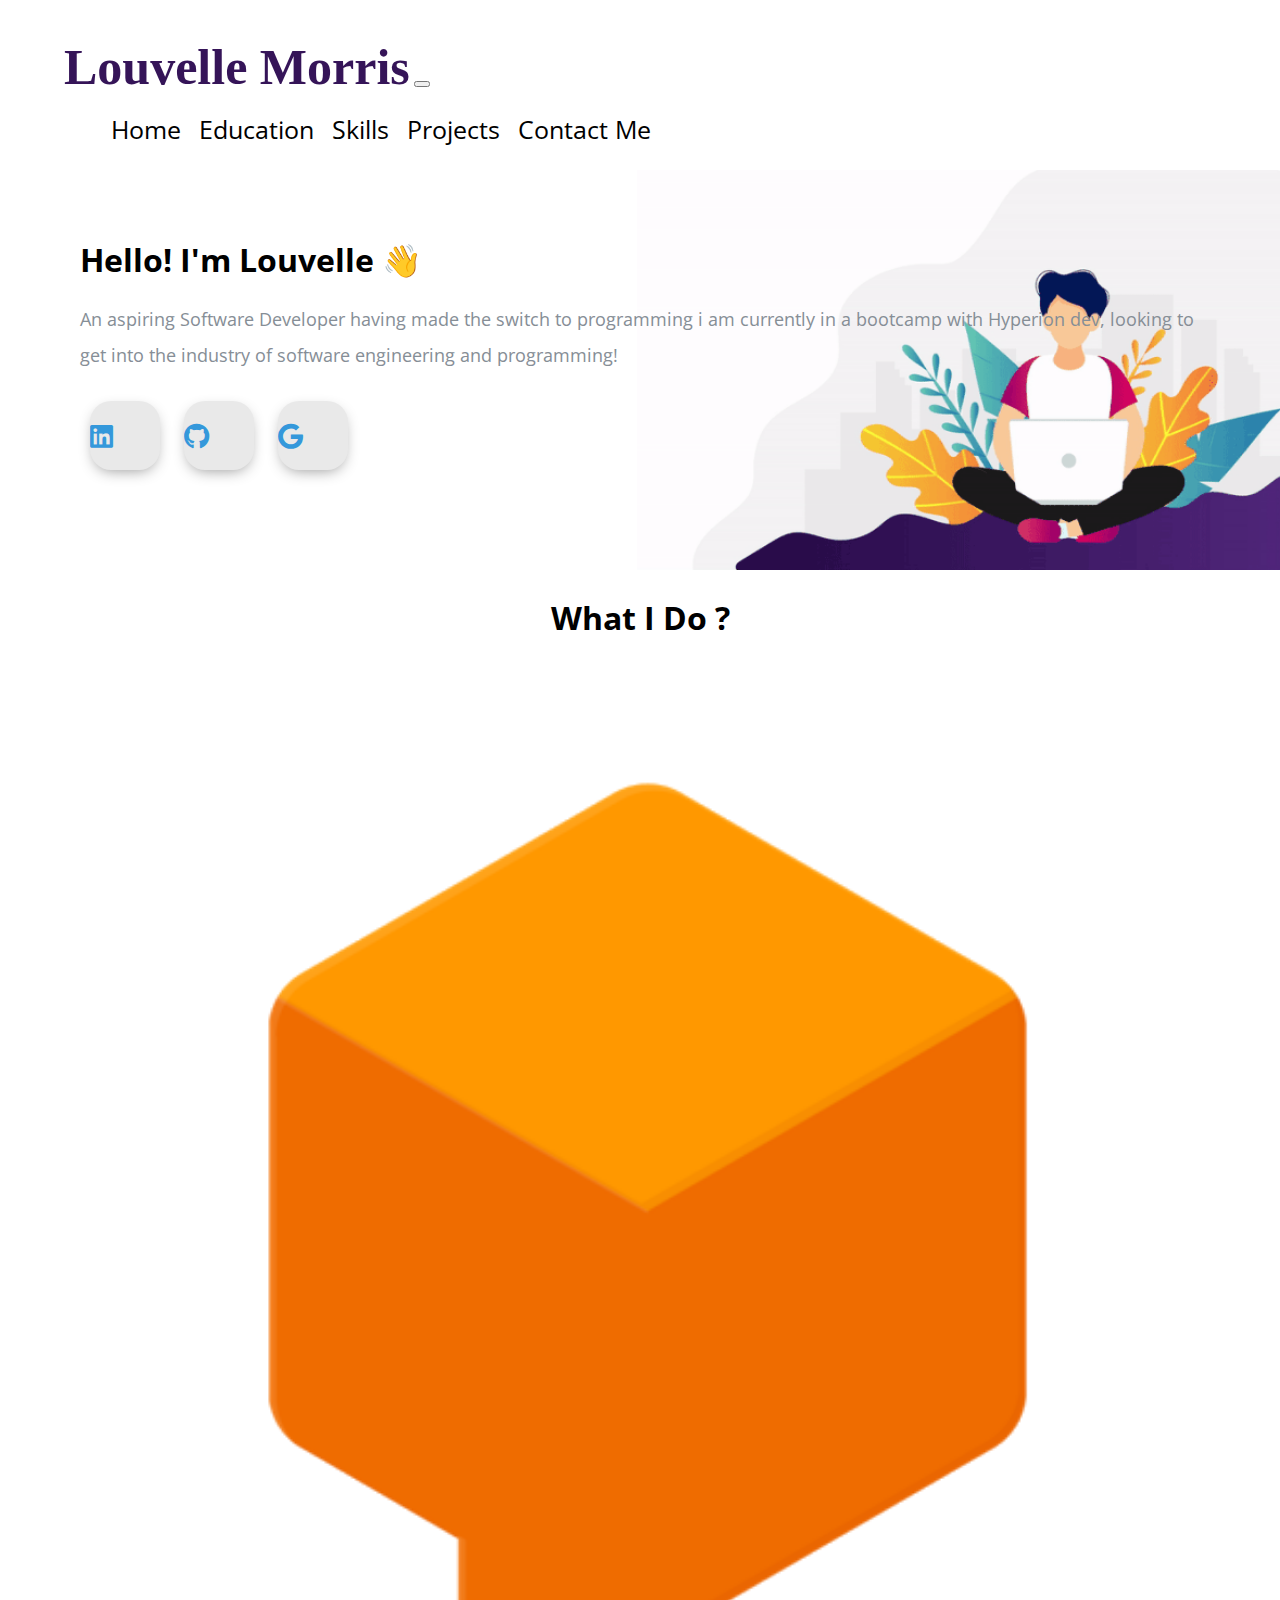
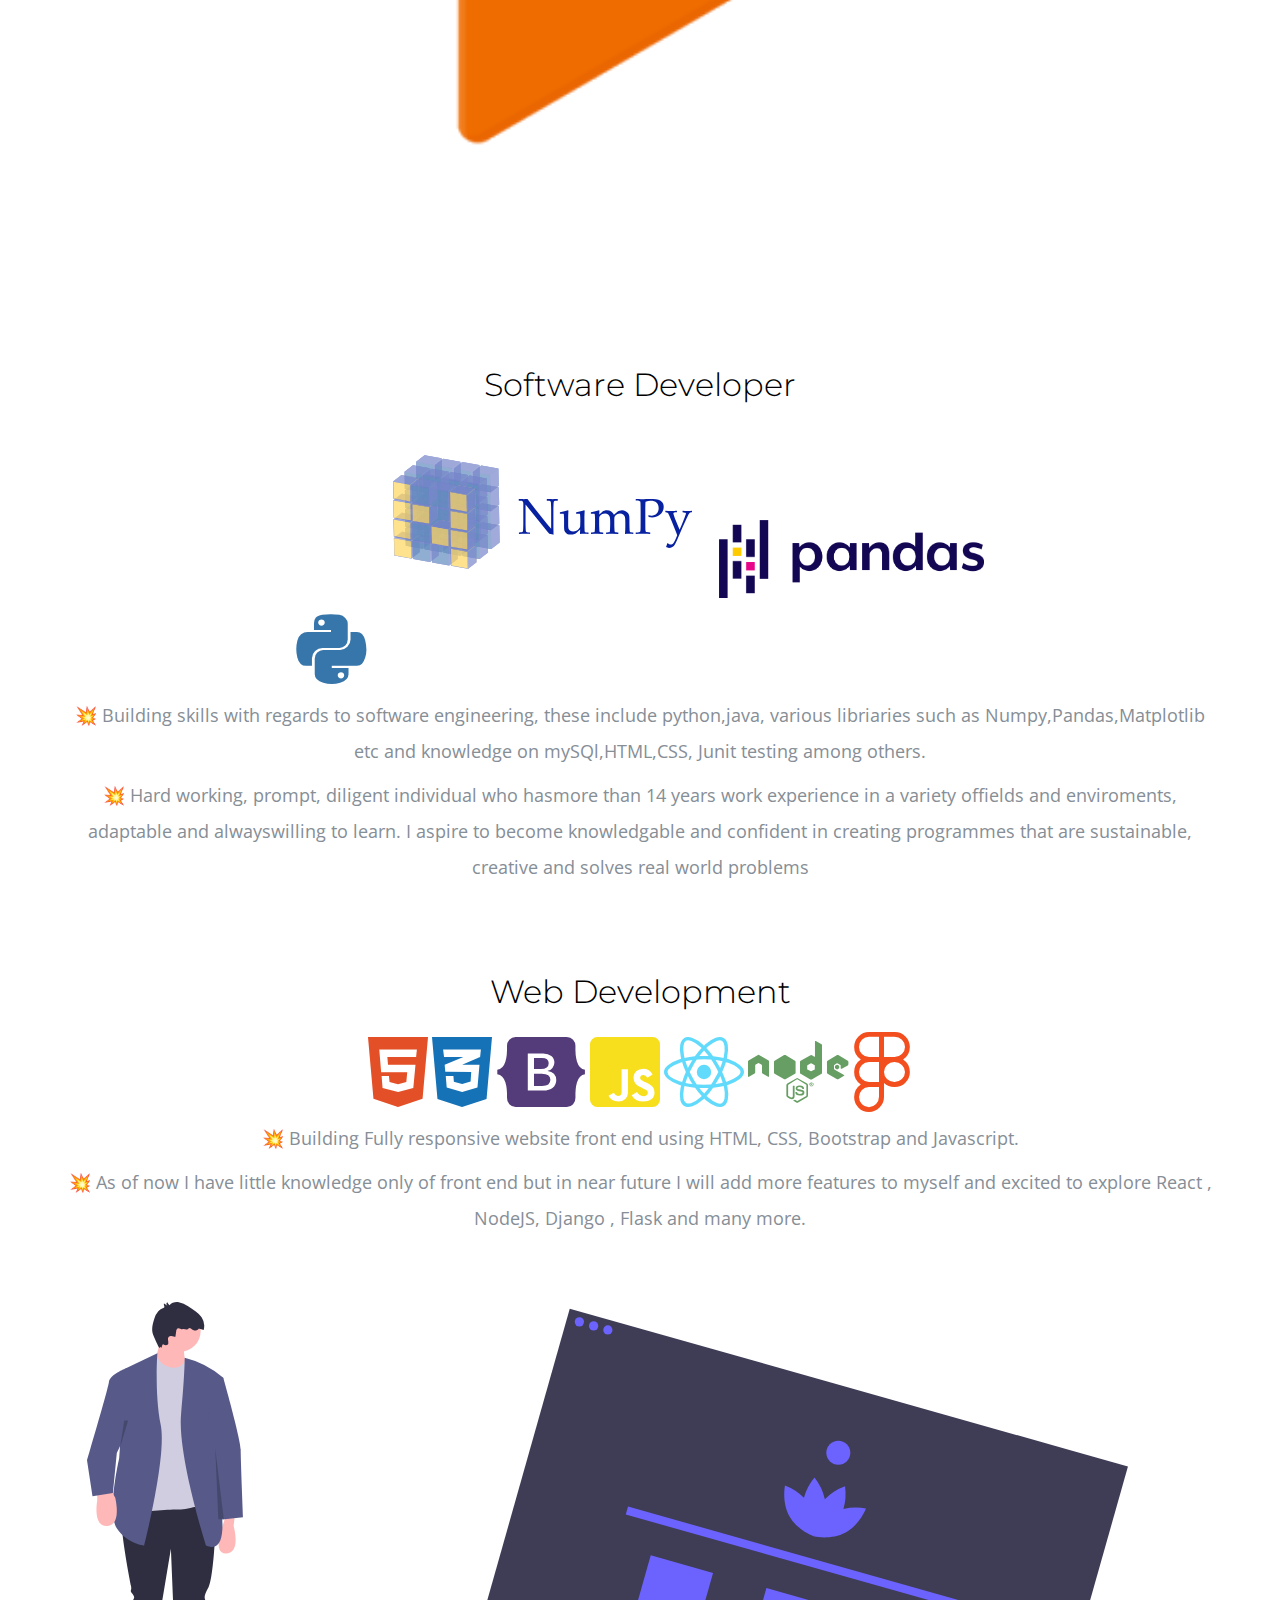
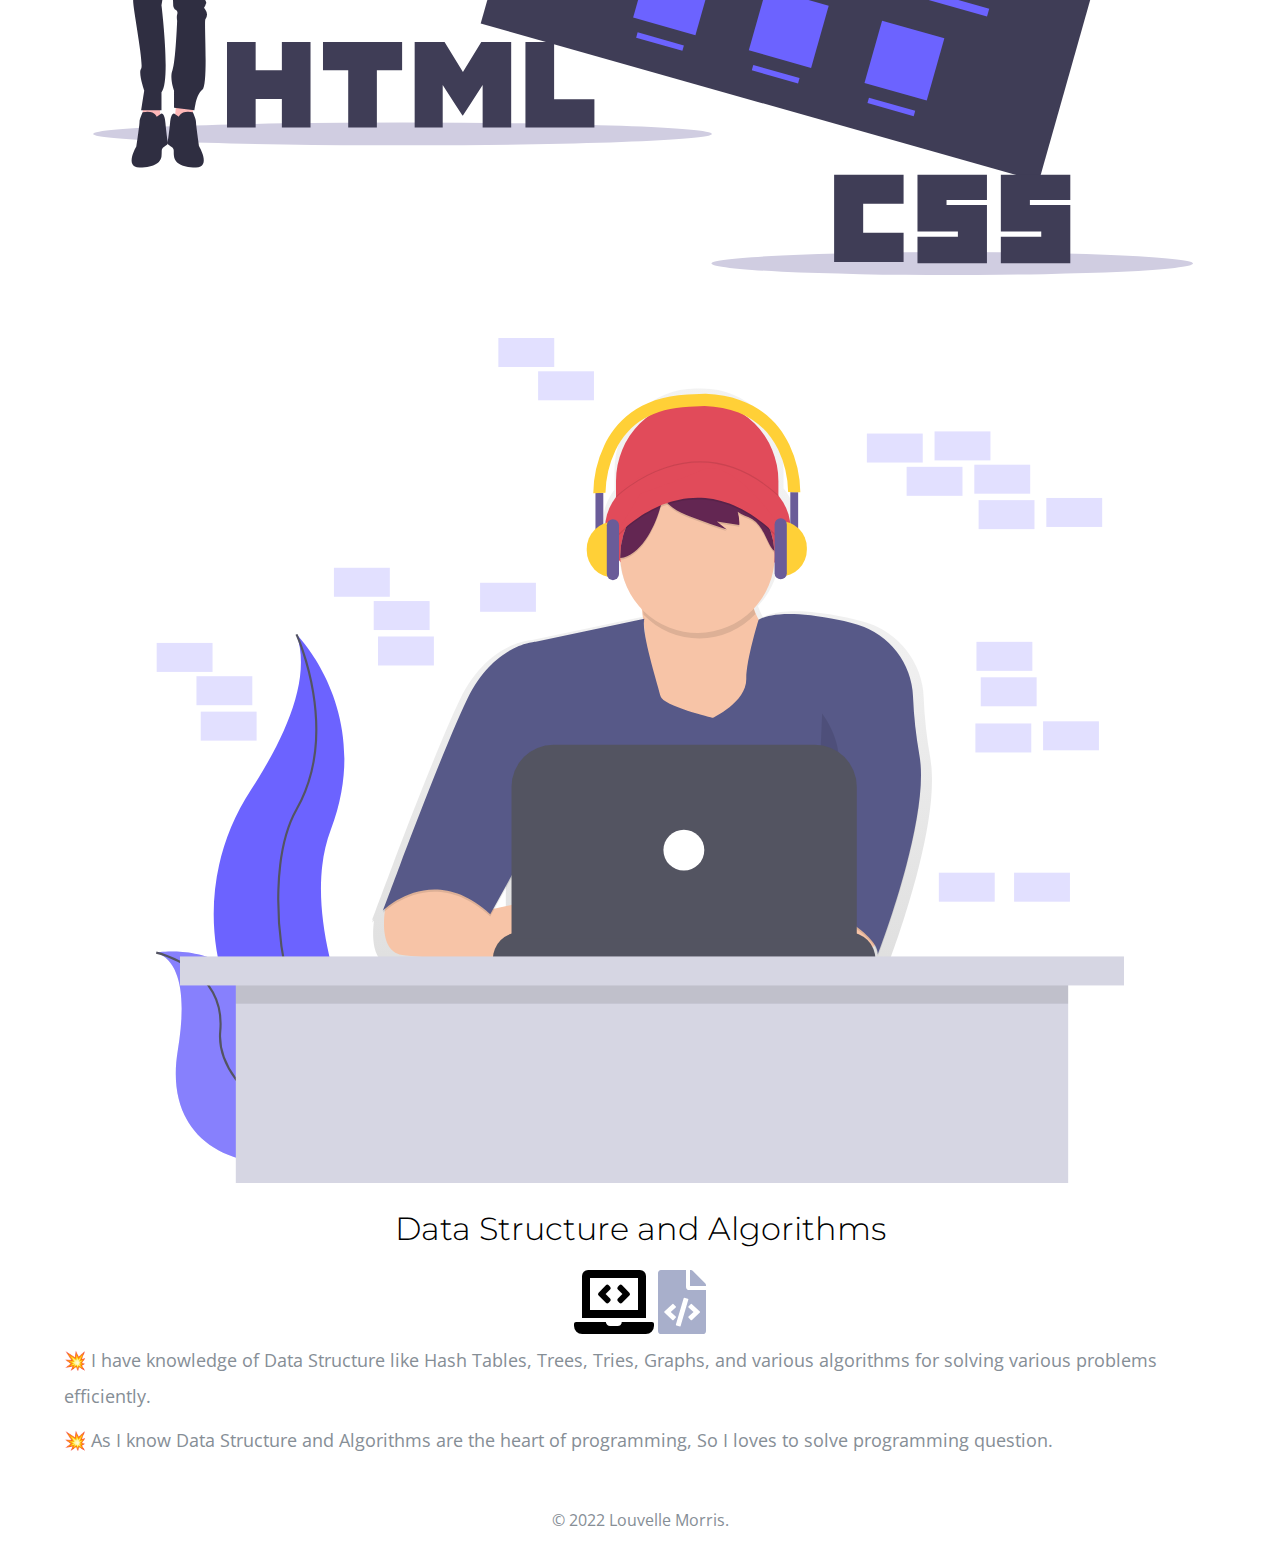
==== index.html @ 8cc0abf2 "Add files via upload" ====
<!DOCTYPE html>
<html lang="en" dir="ltr">

<head>
  <meta charset="utf-8">
  <meta name="viewport" content="width=device-width,initial-scale=1">
  <title>Louvelle's Portfolio</title>
  <link rel="icon" href="Image/engineer.ico">
  <link rel="stylesheet" href="https://stackpath.bootstrapcdn.com/bootstrap/4.5.0/css/bootstrap.min.css" integrity="sha384-9aIt2nRpC12Uk9gS9baDl411NQApFmC26EwAOH8WgZl5MYYxFfc+NcPb1dKGj7Sk" crossorigin="anonymous">
  <link rel="stylesheet" href="style.css">
  
  <link href="https://fonts.googleapis.com/css2?family=Arizonia&family=Montserrat:wght@400;800&display=swap" rel="stylesheet">
  <link href="https://fonts.googleapis.com/css2?family=Open+Sans:wght@700&display=swap" rel="stylesheet">
  <link rel="stylesheet" href="https://use.fontawesome.com/releases/v5.4.1/css/all.css" />
  <link rel="stylesheet" href="https://cdnjs.cloudflare.com/ajax/libs/font-awesome/5.13.1/css/all.min.css">
  <script src="https://code.jquery.com/jquery-3.5.1.slim.min.js" integrity="sha384-DfXdz2htPH0lsSSs5nCTpuj/zy4C+OGpamoFVy38MVBnE+IbbVYUew+OrCXaRkfj" crossorigin="anonymous"></script>
  <script src="https://cdn.jsdelivr.net/npm/popper.js@1.16.0/dist/umd/popper.min.js" integrity="sha384-Q6E9RHvbIyZFJoft+2mJbHaEWldlvI9IOYy5n3zV9zzTtmI3UksdQRVvoxMfooAo" crossorigin="anonymous"></script>
  <script src="https://stackpath.bootstrapcdn.com/bootstrap/4.5.0/js/bootstrap.min.js" integrity="sha384-OgVRvuATP1z7JjHLkuOU7Xw704+h835Lr+6QL9UvYjZE3Ipu6Tp75j7Bh/kR0JKI" crossorigin="anonymous"></script>
</head>
<body style="background-color: white;"
      class="container-fluid body_section">
        <header>
              <nav class="navbar navbar-expand-lg navbar-light ">
                <a class="navbar-brand brand-name" href="#">Louvelle Morris</a>
                <button class="navbar-toggler" type="button" data-toggle="collapse" data-target="#navbarSupportedContent" aria-controls="navbarSupportedContent" aria-expanded="false" aria-label="Toggle navigation">
                  <span class="navbar-toggler-icon"></span>
                </button>
        
                <div class="collapse navbar-collapse" id="navbarSupportedContent">
                  <ul class="navbar-nav ml-auto">
                    <li class="nav-item">
                      <a class="nav-link headerachor" href="index.html">Home</a>
                    </li>
                    <li class="nav-item">
                      <a class="nav-link headerachor" href="Education.html">Education</a>
                    </li>
                    <li class="nav-item">
                      <a class="nav-link headerachor" href="skill.html">Skills</a>
                    </li>
                    <li class="nav-item">
                      <a class="nav-link headerachor" href="Project.html">Projects</a>
                    </li>
                    <li class="nav-item">
                      <a class="nav-link headerachor" href="contact.html">Contact Me</a>
                    </li>
                  </ul>
              </nav>
          </header>

          <section id = "Home">
              <div class="row column1">
                <div class="col-lg-6 col-md-6 first-image">
                    <img class = "boyimage" src="images/20200630_162659.gif" alt="">
                </div>  
                  <div class="col-lg-6 section-1">
                      <h1 class = "Hello">Hello! I'm Louvelle <span class="wave">👋</span></h1>
                      <p>An aspiring Software Developer having made the switch to programming i am currently in a bootcamp with Hyperion dev, looking to get into the industry of software engineering and programming! </p>
                          <div class=social_media_icon>
                           
                            <a class="btn" href="https://www.linkedincom/in/louvelle-morris-120112212/" target=_blank>
                              <i class="fab fa-linkedin" aria-hidden="true"></i>
                            </a>
                            <a class="btn" href="https://github.com/LoneWolfLou" target=_blank>
                              <i class="fab fa-github"></i>
                            </a>
                            <a class="btn" href="mailto:louvellemorris@gmail.com" target=_blank>
                              <i class="fab fa-google"></i>
                            </a>
                          </div>
                  </div>
                  <div class="Image-boy col-lg-6"><img class="boy" src="images/Boy-image.png" alt=""></div>
              </div>
          </section>


          <section id=Whatido>
            <h1>What I Do ?</h1>
              <div class = "row feature-1">
                  <div class="col-lg-6 col-md-6 Feature-first-image ">
                    <img class = "Feature-svg-image" src="images/dialogflow.png" alt="">
                  </div>
                  <div class="col-lg-6 col-md-6">
                    <h1 class= "Feature-Heading" >Software Developer</h1>
                    <ul class = "dev-icon">
                      <li><i class="fab fa-python fa-5x" style="color:#3776ab"></i></li>
                      <li><img class="numpy" src="images/numpy-ar21.svg" alt=""></li>
                      <li><img class = "pandas" src="images/kindpng_5747046.png" alt=""></li>
                    </ul>
                    <div class = "Software Engineering">
                      <p class ="Features-paragraph">
                         💥 Building skills with regards to software engineering, these include python,java, various libriaries such as Numpy,Pandas,Matplotlib etc
						  and knowledge on mySQl,HTML,CSS, Junit testing among others.</p>
                      <p  class ="Features-paragraph">
                         💥 Hard working, prompt, diligent individual who hasmore than 14 years work experience in a variety offields
						  and enviroments, adaptable and alwayswilling to learn. I aspire to become knowledgable and confident in creating programmes
						   that are sustainable, creative and solves real world problems</p>
                    </div>
                </div>
              </div>
              <div class="row feature-2">
                <div class="col-lg-6 col-md-6 feature-web">
                  <h1 class="Feature-Heading">Web Development</h1>
                  <ul class = "dev-icon">
                    <li><i class="fab fa-html5 fa-5x" style="color:#e34f26"></i></li>
                    <li><i class="fab fa-css3-alt fa-5x" style="color:#1572b6"></i></li>
                    <li><i class="fab fa-bootstrap fa-5x" style="color:#543b79"></i></li>
                    <li><i class="fab fa-js-square fa-5x" style="color:#f7df1e"></i></li>
                    <li><i class="fab fa-react fa-5x" style="color:#61dafb"></i></li>
                    <li><i class="fab fa-node fa-5x" style="color:#679e63"></i></li>
                    <li><i class="fab fa-figma fa-5x" style="color:#f24e1e"></i></li>
                
                  </ul>
                  <div class = "Software Developer">
                    <p class ="Features-paragraph">
                       💥 Building Fully responsive website front end using HTML, CSS, Bootstrap and Javascript.</p>
                    <p  class ="Features-paragraph">
                       💥 As of now I have little knowledge only of front end but in near future I will add more features to myself and excited to explore React , NodeJS, Django , Flask and many more.</p>
                      </div>
                </div>
                <div class="col-lg-6 col-md-6 Feature-second-image ">
                  <img class = "Feature-svg-image" src="images/website.svg" alt="">
                </div>
              </div>
              <div class="row feature-3">
                <div class = "col-lg-6 col-md-6 Feature-third-image">
                    <img class = "Feature-svg-image-3" src="images/Coding.svg" alt="">
                  </div>
                  <div class="col-lg-6 col-md-6 feature-coding">
                    <h1 class="Feature-Heading">Data Structure and Algorithms</h1>
                    <ul class = "dev-icon">
                     <li></li>
                     <li><i class="fas fa-laptop-code fa-4x"></i></li>
                     
                     <li><i class="fas fa-file-code fa-4x" style="color: #a8afcb;"></i></li>
                    </ul>
                    <div class = "Data-Analytic">
                      <p class ="Features-paragraph">
                         💥 I have knowledge of Data Structure like Hash Tables, Trees, Tries, Graphs, and various algorithms for solving various problems efficiently.</p>
                      <p  class ="Features-paragraph">
                         💥 As I know Data Structure and Algorithms are the heart of programming, So I loves to solve programming question.</p>
                        </div>
                  </div>
              </div>
               
        
          </section>
    <footer class=footer>© 2022 Louvelle Morris.</footer>
</body>
</html>
---- style.css ----
body{
    font-family: 'Open Sans', sans-serif;
    margin: 0;
  }
.body_section{
    padding : 3% 5% 1%;
}

p{
  font-size: 18px;
}

  a{
    text-decoration: none;
  }

  @font-face{
    font-family: "Lovely Home";
    src:local('Lovely Home'), 
    url("Image/LovelyHome-9aBZ.ttf") format('truetype');

  }

.brand-name ,.navbar-light .navbar-brand{
      /* font-family: "Brush Script MT"; */
      /* margin-bottom: 3px; */
      font-family: "Lovely Home";
      font-size: 50px;
      font-weight: bold;
      color: #351458;
  }



  .headerachor {
    color: black;
    margin: 0 7px 0 7px;
    font-size: 25px;
  }

  .headerachor:hover {
    background-color: #106ba8;
  }

  /* Section 1 */
   .column1{
       background-image: linear-gradient(white);
       padding : 8px 16px;
   }

  .section-1{
    margin-top: 6%;
    text-align: left;
    position: relative;
}
span.wave {
  animation-name: wave-animation;
  animation-duration: 2.5s;
  animation-iteration-count: infinite;
  transform-origin: 70% 70%;
  display: inline-block;
}

@keyframes wave-animation {
    0% { transform: rotate(  0.0deg) }
   10% { transform: rotate(-10.0deg) }
   20% { transform: rotate( 12.0deg) }
   30% { transform: rotate(-10.0deg) }
   40% { transform: rotate(  9.0deg) }
   50% { transform: rotate(  0.0deg) }
  100% { transform: rotate(  0.0deg) }
}

.first-image{
    position: absolute;
    right:0;
}
.boyimage{
  height: 400px;
}

@media only screen and (max-width : 1183px){
  .first-image{
    right:160px;
  }

}
.boy{
  width: 100%;
  height: 100%;
  animation: bounce 1.2s;
  animation-direction: alternate;
  animation-iteration-count: infinite;
}

@keyframes bounce{
  from{
      transform: translate3d(0,0,0);
  }
  to{
      transform: translate3d(0,20px,0);
  }
}

.Image-boy{
  text-align: center;
  align-items: center;
}

@media only screen and (min-width:951px){
  .Image-boy{
    display:none;
  }
}
  .Hello{
      margin-bottom: 20px;
  }
  p{
      line-height: 2;
      color: #868e96;
  }


  .btn {
    display: inline-block;
    width: 4.37rem;
    height: 4.37rem;
    background: #e9e9e9;
    padding: 0px 0px;
    margin: 10px;
    border-radius: 30%;
    box-shadow: 0 5px 15px -5px #00000070;
    color: #3498db;
    overflow: hidden;
    position: relative;
  }

  .btn i {
    line-height: 70px;
    font-size: 1.625rem;
    transition: 0.2s linear;
  }

  .btn:hover i {
    transform: scale(1.3);
    color: #df0909;
  }

  .btn::before {
    content: "";
    position: absolute;
    width: 120%;
    height: 120%;
    background: #3498db;
    transform: rotate(45deg);
    left: -110%;
    top: 90%;
  }




  .btn:hover::before {
    animation: aaa 0.7s 1;
    top: -10%;
    left: -10%;
  }

  @media only screen and (max-width:470px){
    .btn{
      width: 2.5rem;
      height: 2.5rem;
      margin: 7px;
    }
    .btn i {
      line-height: 40px;
      font-size: 1em;
    }
  }

 #Whatido{
     text-align: center;
     padding-top: 7%;
 }

  /* Section 2 */
  .feature-1{
      padding-top: 5%;
      text-align: center;
      }
  .feature-2{
    padding-top: 5%;
    text-align: center;
}
  .feature-3{
  padding-top: 5%;
  padding-bottom: 20px;
  text-align: center;
  }

  .Feature-Heading{
      font-family: "Montserrat";
      font-weight: 300;
  }

  .Feature-first-image{
      padding : 0 2% 10%;
  }

  .Feature-second-image{
      padding : 5% 2% 0;
  }





  .Feature-svg-image{
      width: 100%;
      height:100%;
  }
  .Feature-svg-image-3{
    width: 84%;
    height: 84%;
  }




  .dev-icon{
      list-style: none;
      display: inline;
      padding: 0%;
  }


  .numpy{
    max-width: 100%;
    width : 30%;
    height: 30%;
    padding-bottom: 7%;
  }

  .pandas{
    max-width: 100%;
    max-height: 100%;
    width : 23%;
    height: 15%;
    padding-bottom: 7%;
    padding-left :0;
  }

  li{
    display: inline;
  }

  .Data-Analytic{
      text-align: left;
  }

  .Features-paragraph{
      margin-top : 8px;
      margin-bottom: 8px;
  }

  @media only screen and (max-width : 764px){
    .feature-2{
      display: flex;
      flex-direction: column;
    }
    .feature-web{
      order:2;
    }
      
      .brand-name ,.navbar-light .navbar-brand{
      /* font-family: "Brush Script MT"; */
      /* margin-bottom: 3px; */
      font-family: "Lovely Home";
      font-size: 40px;
      font-weight: bold;
      color: #351458;
  }
  }
  @media only screen and (max-width : 991px) and (min-width: 951px){
    .section-1{
      margin-top: auto;
      padding-right: 400px;
    }
  }
  @media only screen and (max-width : 950px){

    body,html{
      text-align: center;
      font-size: 16px;
      line-height: normal;
    }
    .Hello{
      margin-bottom: 10px;
    }
    h1{
      font-size: 25px;
    }
    p{
      font-size: 15px;
      line-height: normal;
    }
      .section-1{
          text-align: center;
      }
      .first-image{
          display: none;
      }

      .pandas{
        width: 23%;
        height: 15%;
      }
  }




footer{
  padding-top: 2%;
  color: #868e96;
  text-align: center;
}
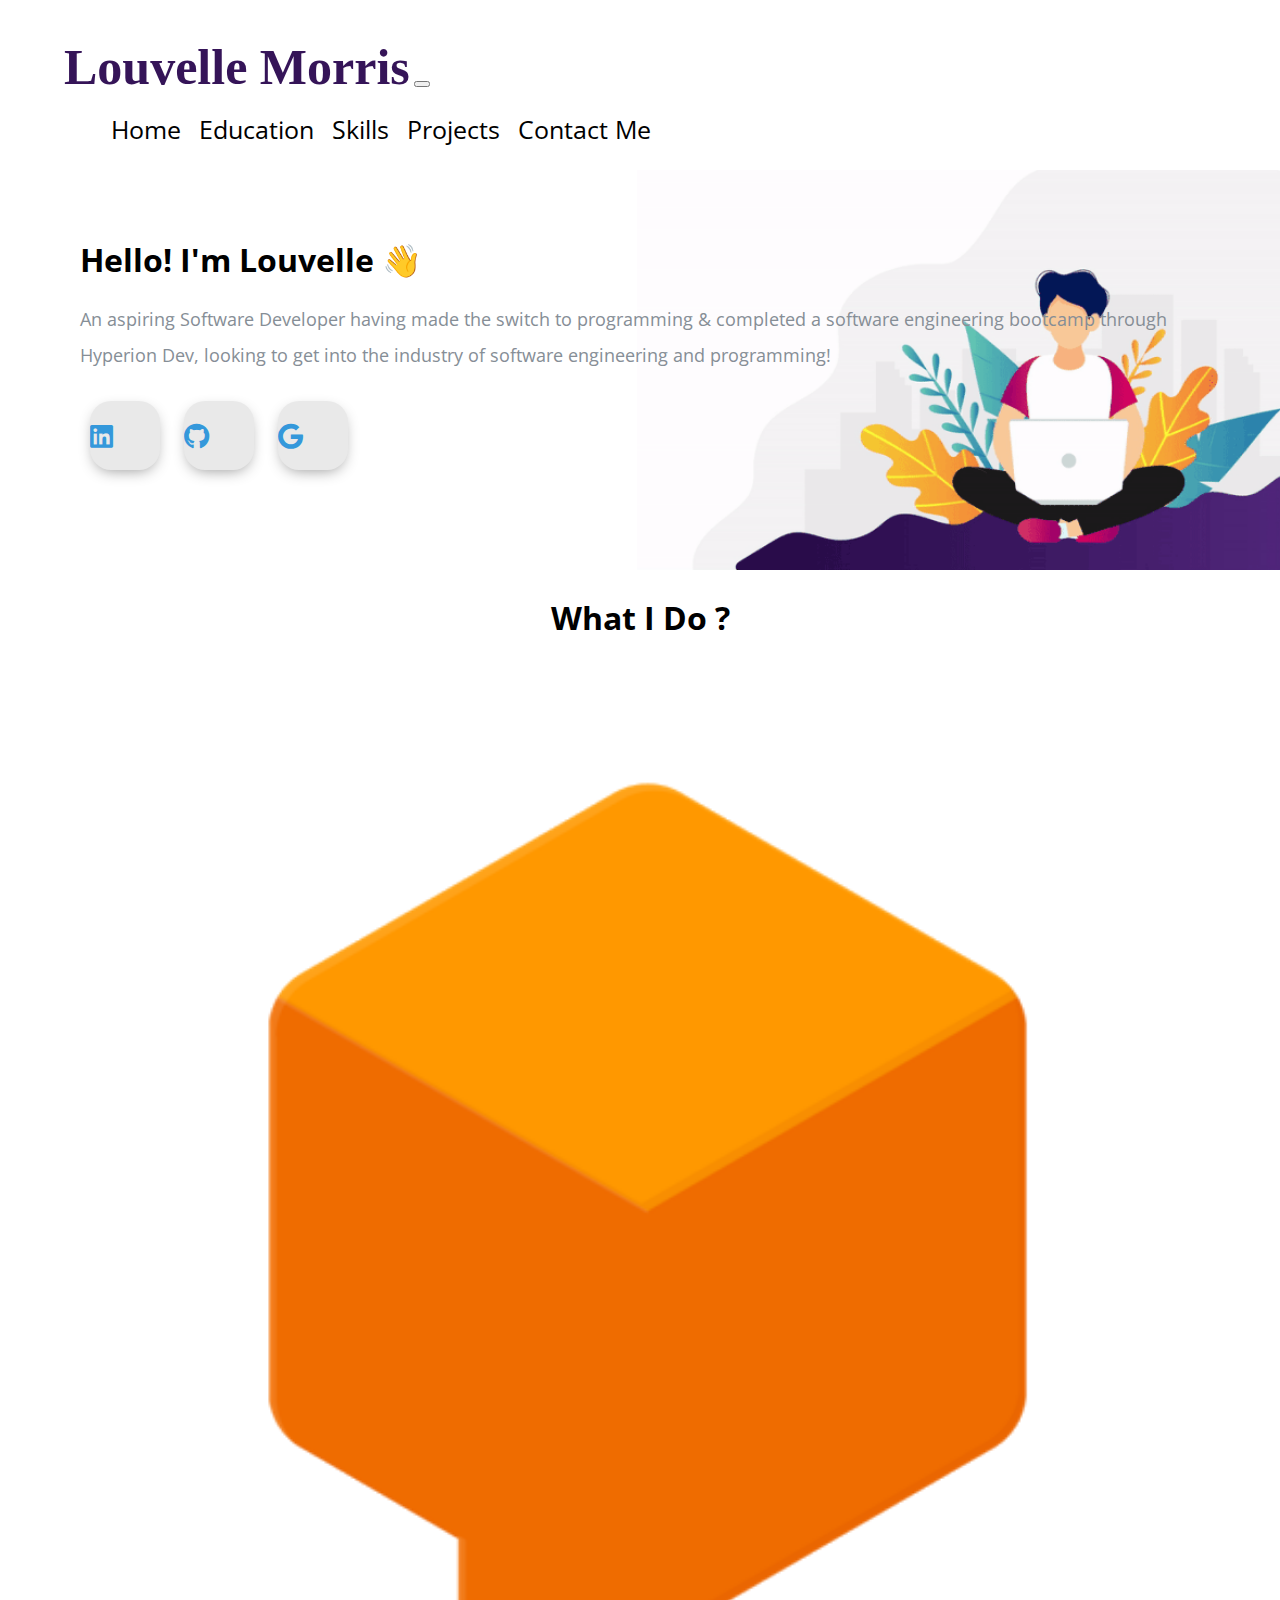
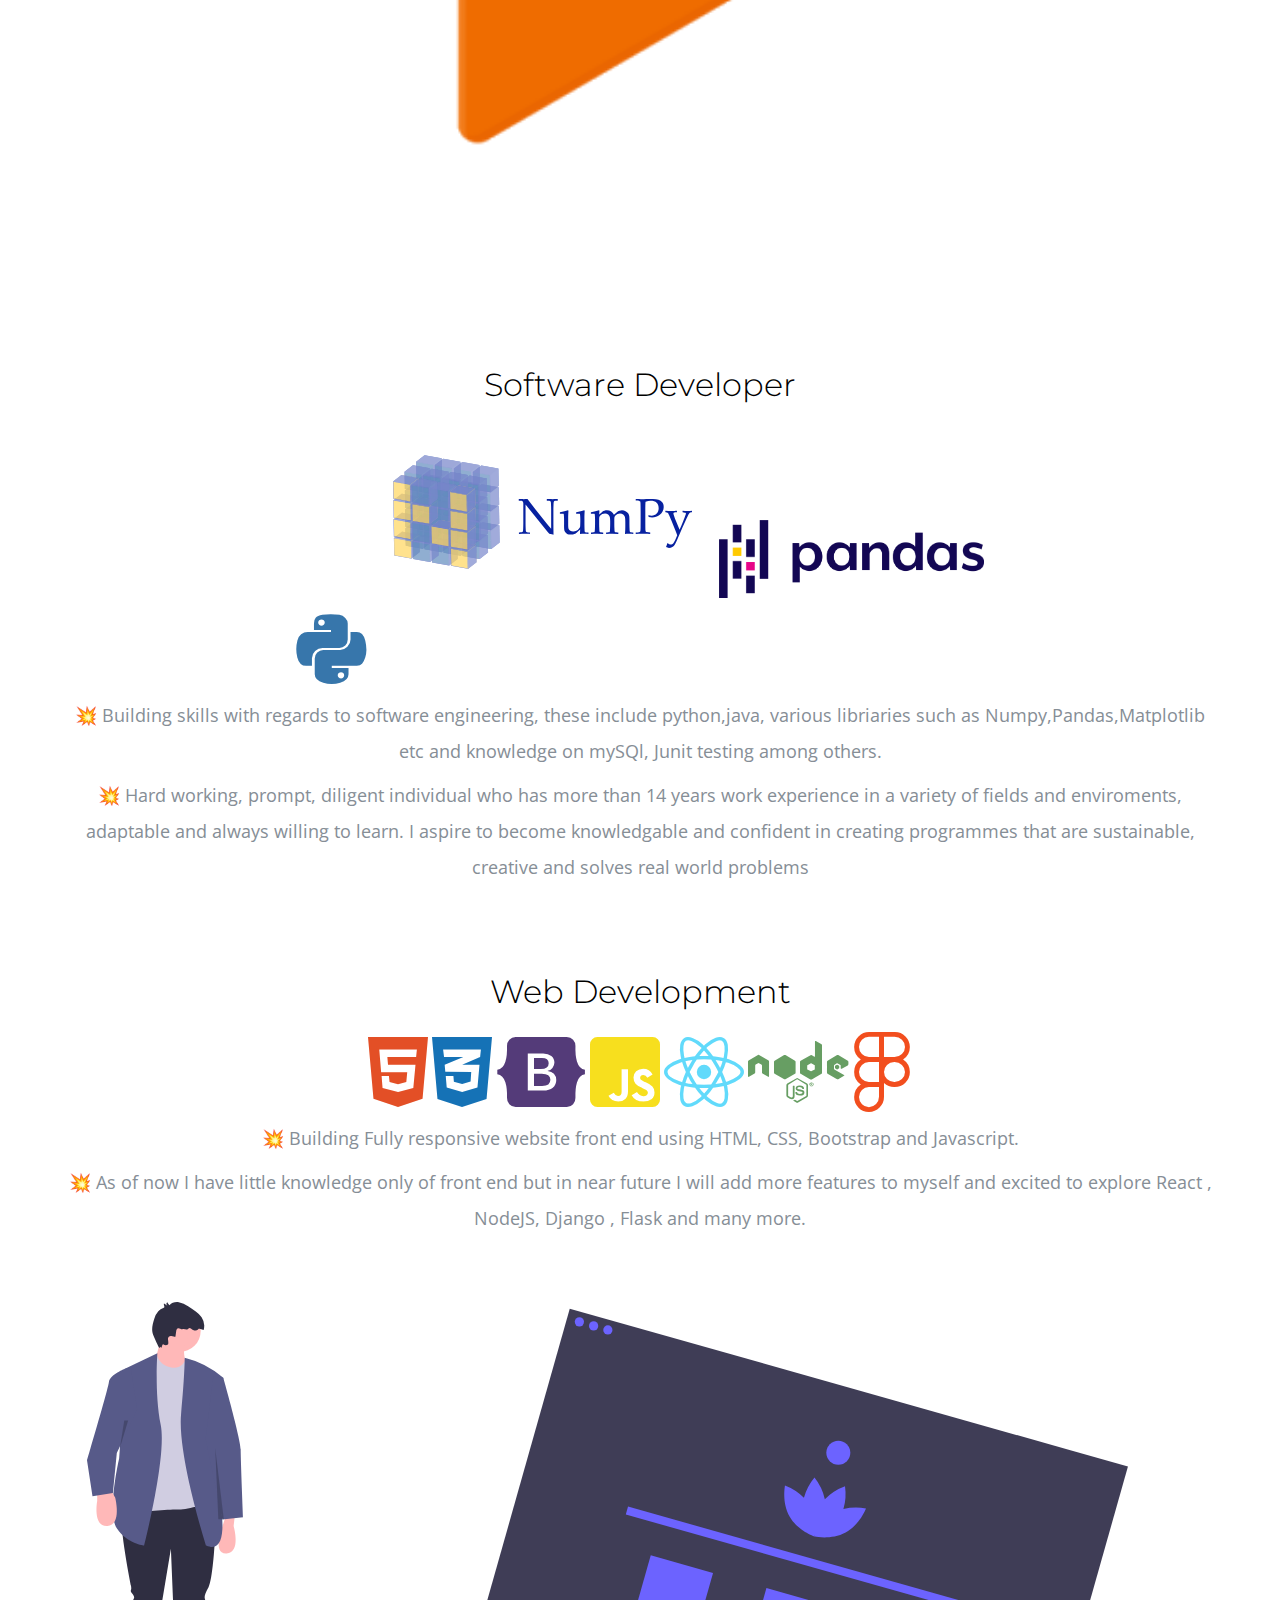
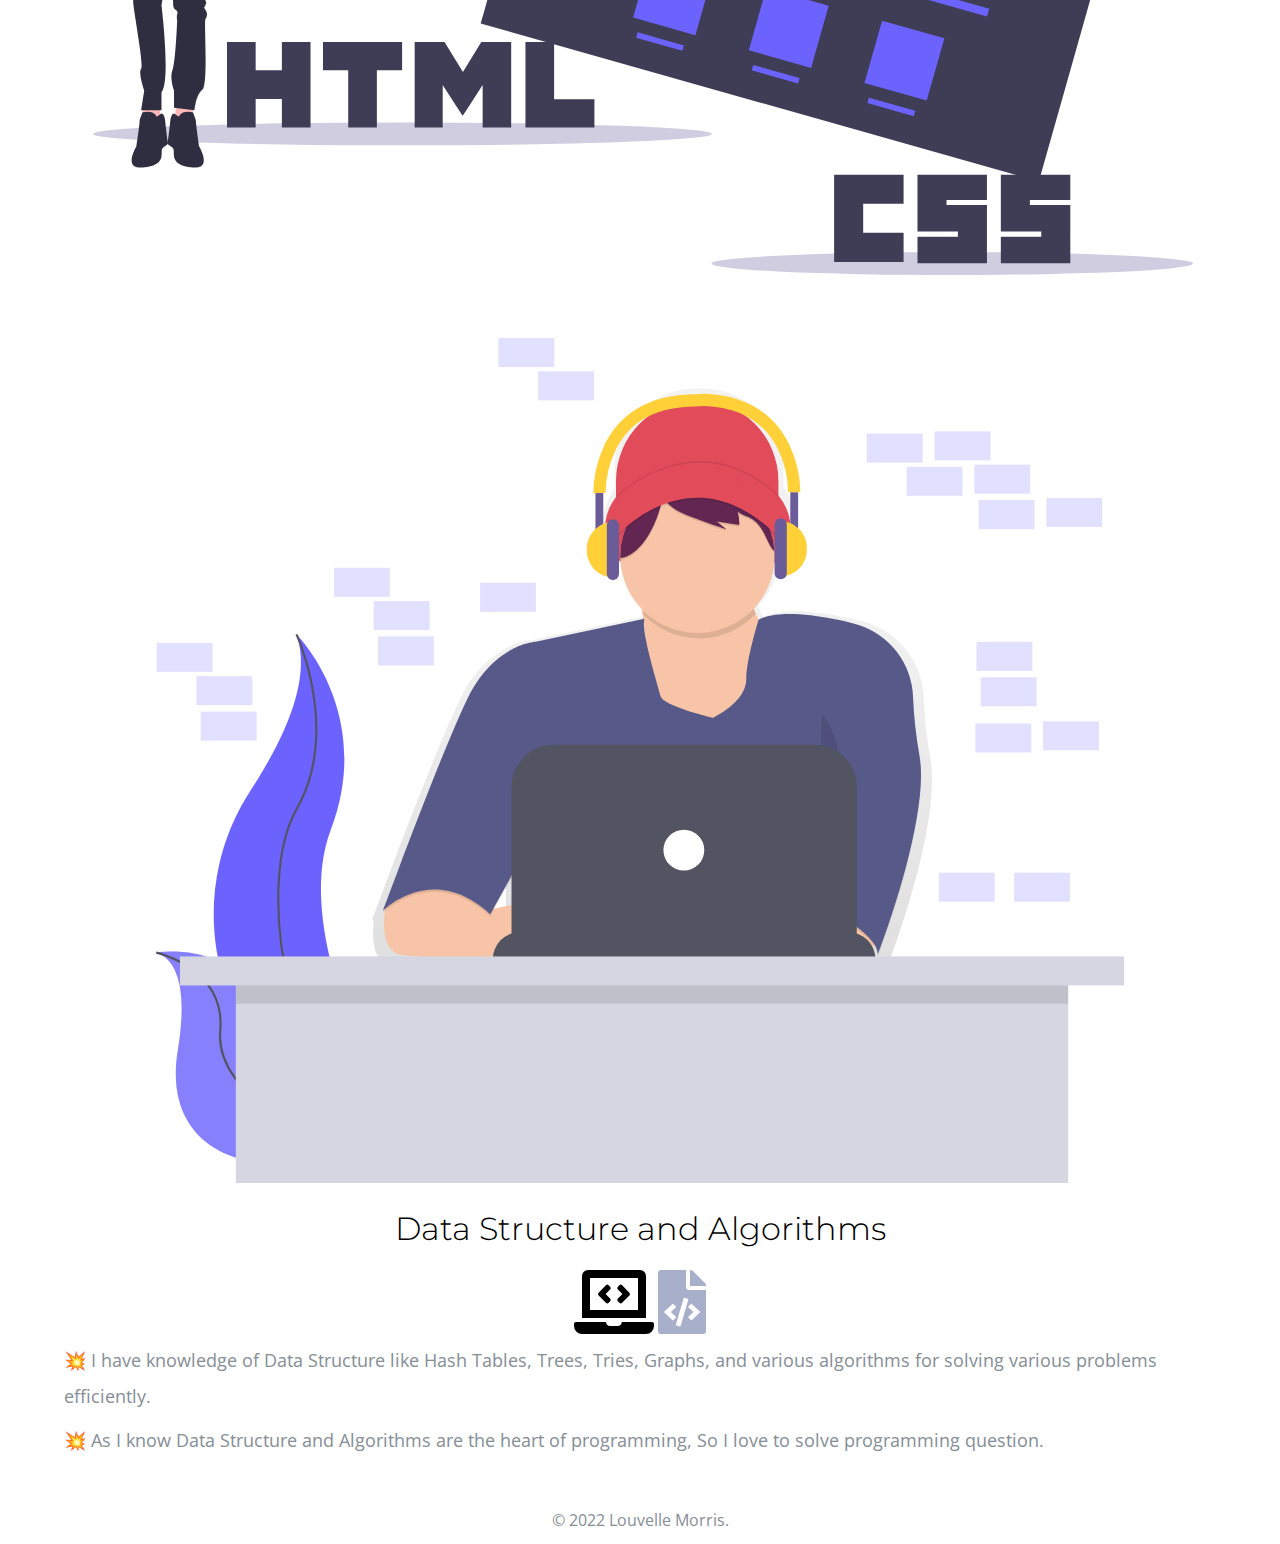
==== commit 142d923b: "Update index.html" ====
--- a/index.html
+++ b/index.html
@@ -54,7 +54,7 @@
                 </div>  
                   <div class="col-lg-6 section-1">
                       <h1 class = "Hello">Hello! I'm Louvelle <span class="wave">👋</span></h1>
-                      <p>An aspiring Software Developer having made the switch to programming i am currently in a bootcamp with Hyperion dev, looking to get into the industry of software engineering and programming! </p>
+                      <p>An aspiring Software Developer having made the switch to programming & completed a software engineering bootcamp through Hyperion Dev, looking to get into the industry of software engineering and programming! </p>
                           <div class=social_media_icon>
                            
                             <a class="btn" href="https://www.linkedincom/in/louvelle-morris-120112212/" target=_blank>
@@ -89,10 +89,10 @@
                     <div class = "Software Engineering">
                       <p class ="Features-paragraph">
                          💥 Building skills with regards to software engineering, these include python,java, various libriaries such as Numpy,Pandas,Matplotlib etc
-						  and knowledge on mySQl,HTML,CSS, Junit testing among others.</p>
+						  and knowledge on mySQl, Junit testing among others.</p>
                       <p  class ="Features-paragraph">
-                         💥 Hard working, prompt, diligent individual who hasmore than 14 years work experience in a variety offields
-						  and enviroments, adaptable and alwayswilling to learn. I aspire to become knowledgable and confident in creating programmes
+                         💥 Hard working, prompt, diligent individual who has more than 14 years work experience in a variety of fields
+						  and enviroments, adaptable and always willing to learn. I aspire to become knowledgable and confident in creating programmes
 						   that are sustainable, creative and solves real world problems</p>
                     </div>
                 </div>
@@ -137,7 +137,7 @@
                       <p class ="Features-paragraph">
                          💥 I have knowledge of Data Structure like Hash Tables, Trees, Tries, Graphs, and various algorithms for solving various problems efficiently.</p>
                       <p  class ="Features-paragraph">
-                         💥 As I know Data Structure and Algorithms are the heart of programming, So I loves to solve programming question.</p>
+                         💥 As I know Data Structure and Algorithms are the heart of programming, So I love to solve programming question.</p>
                         </div>
                   </div>
               </div>
@@ -146,4 +146,4 @@
           </section>
     <footer class=footer>© 2022 Louvelle Morris.</footer>
 </body>
-</html>+</html>
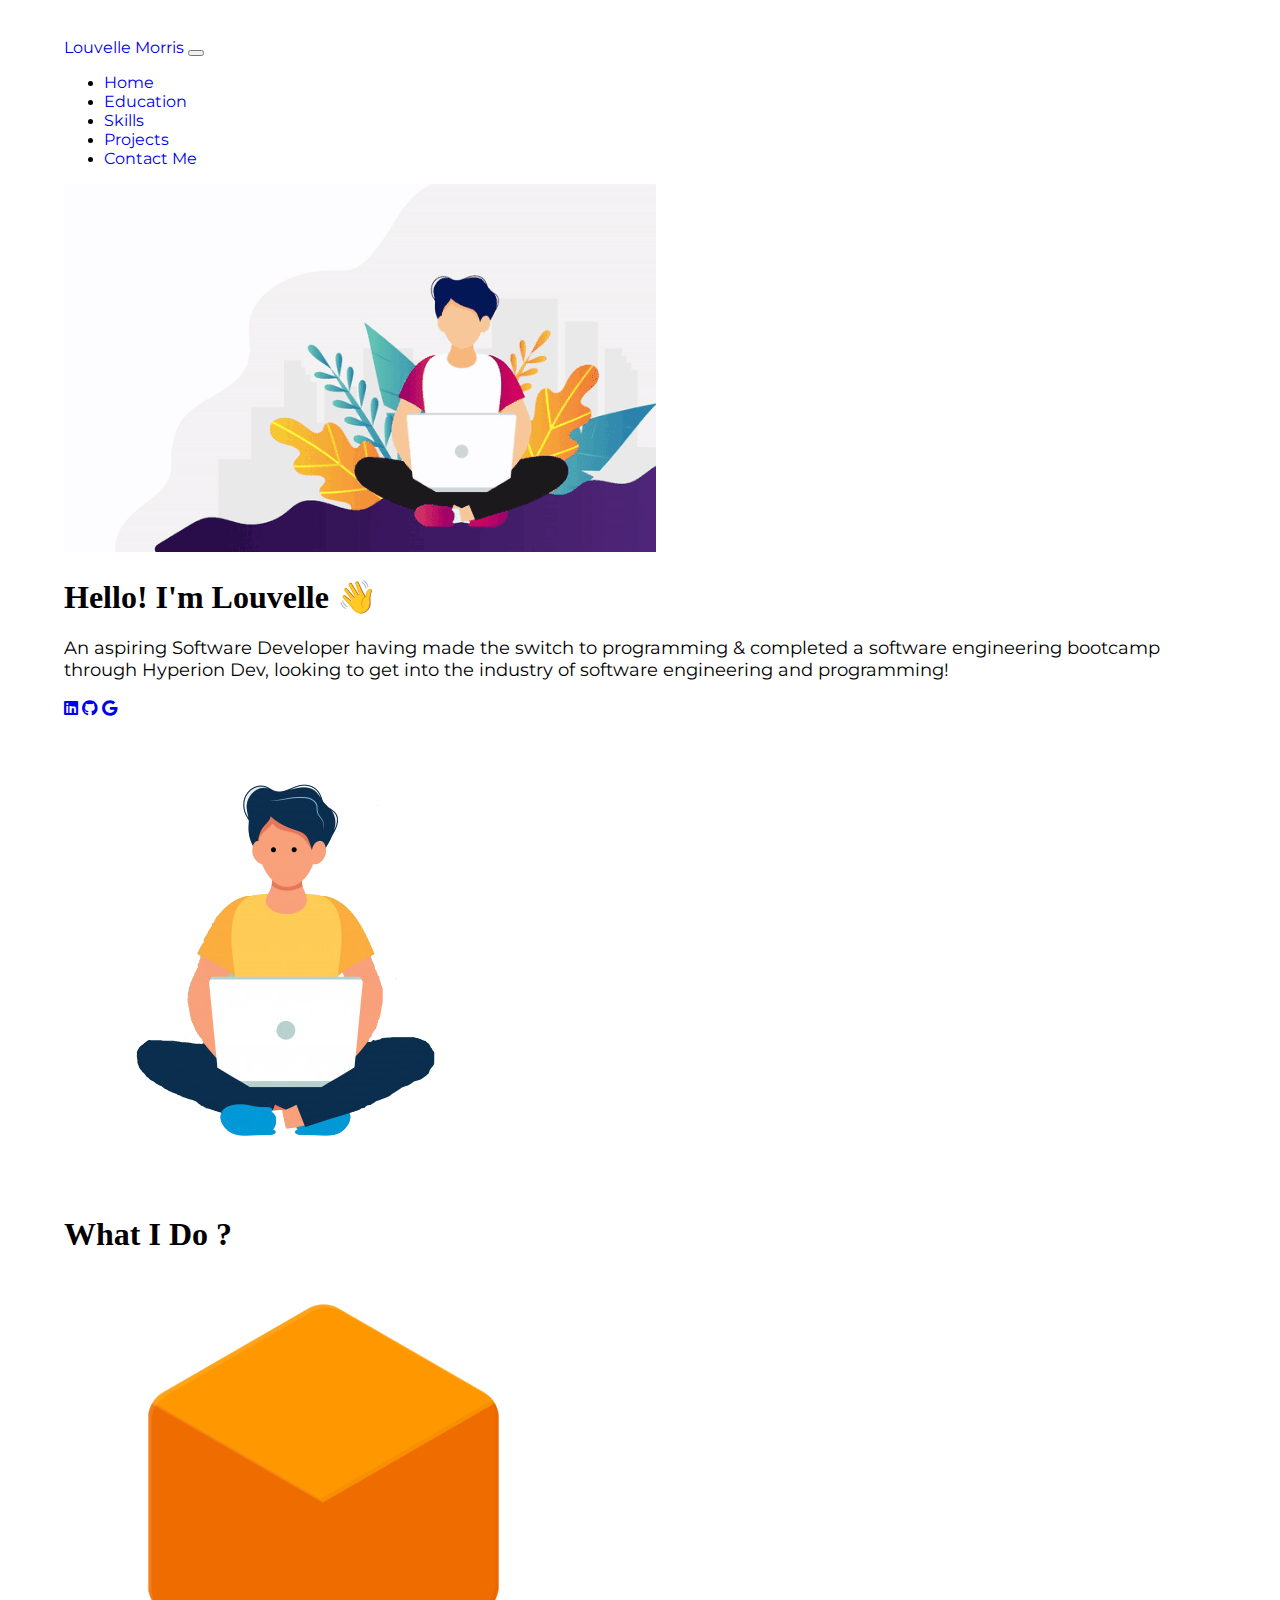
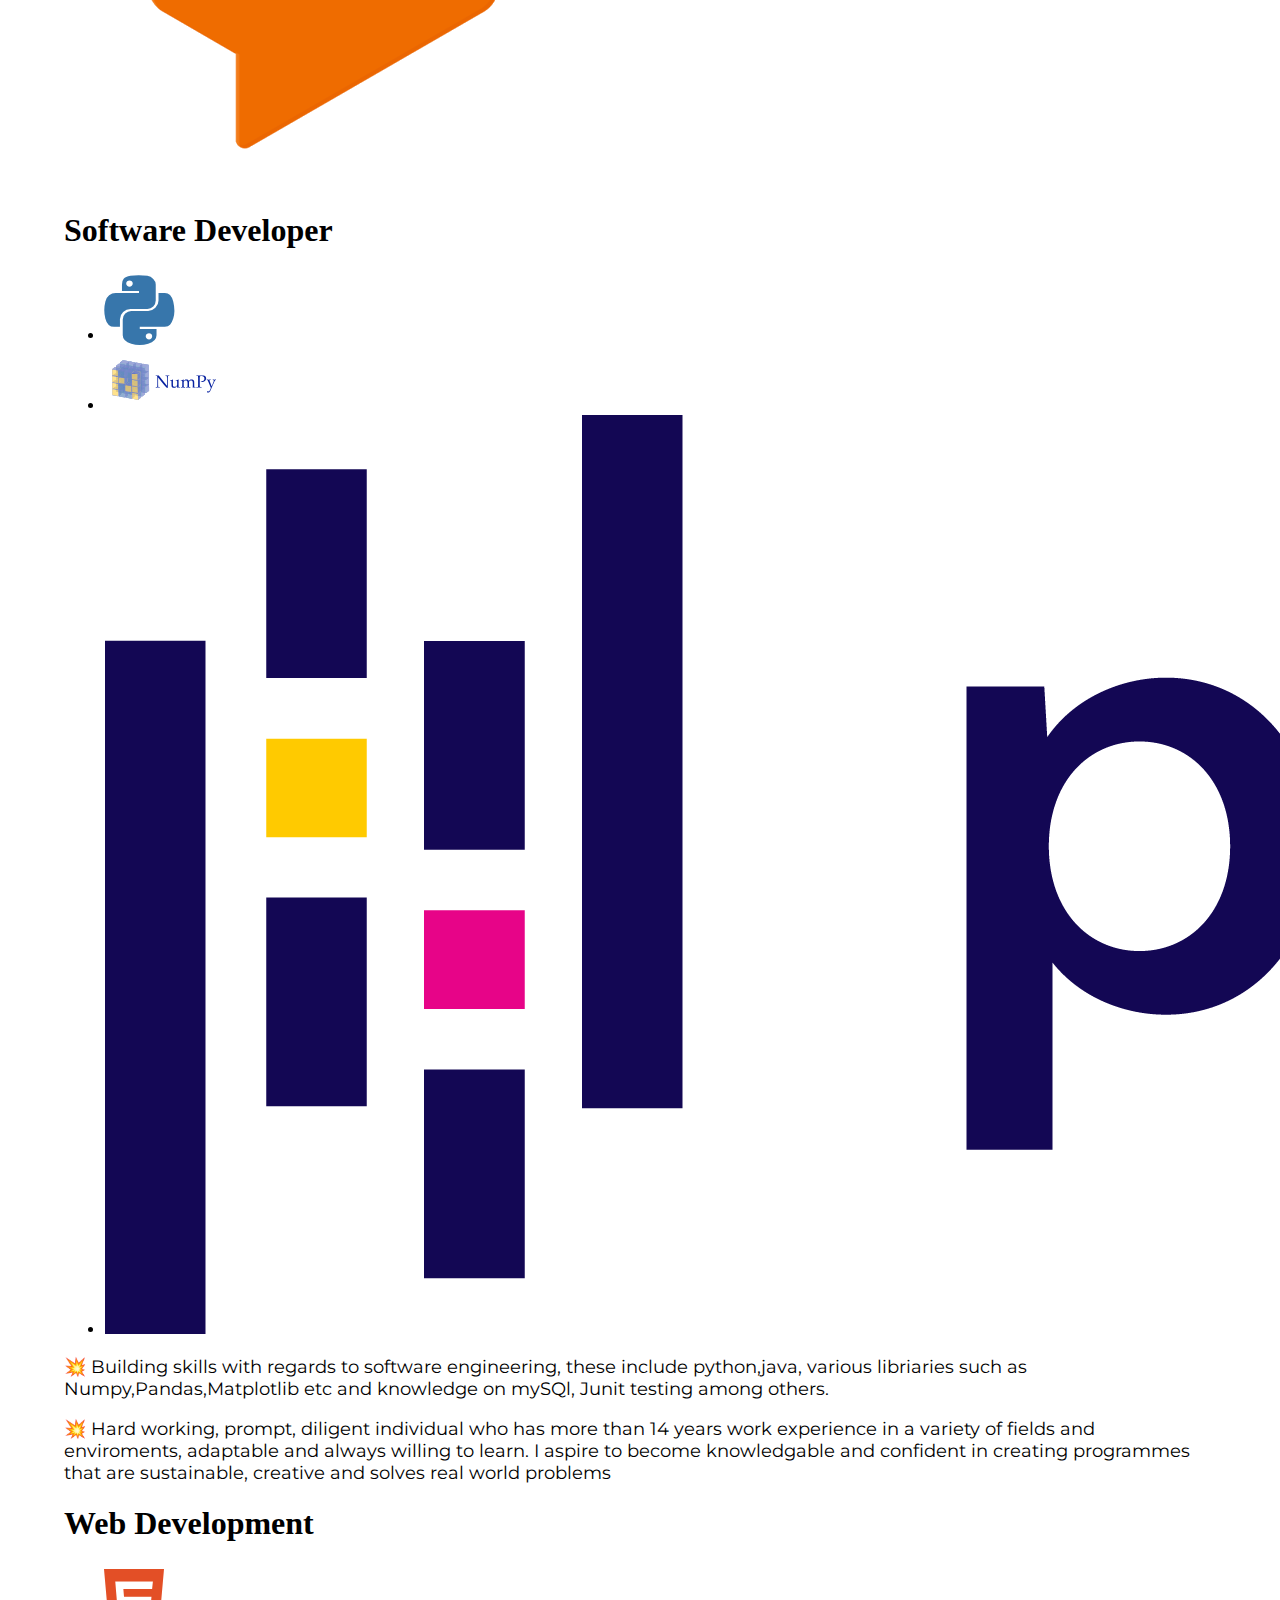
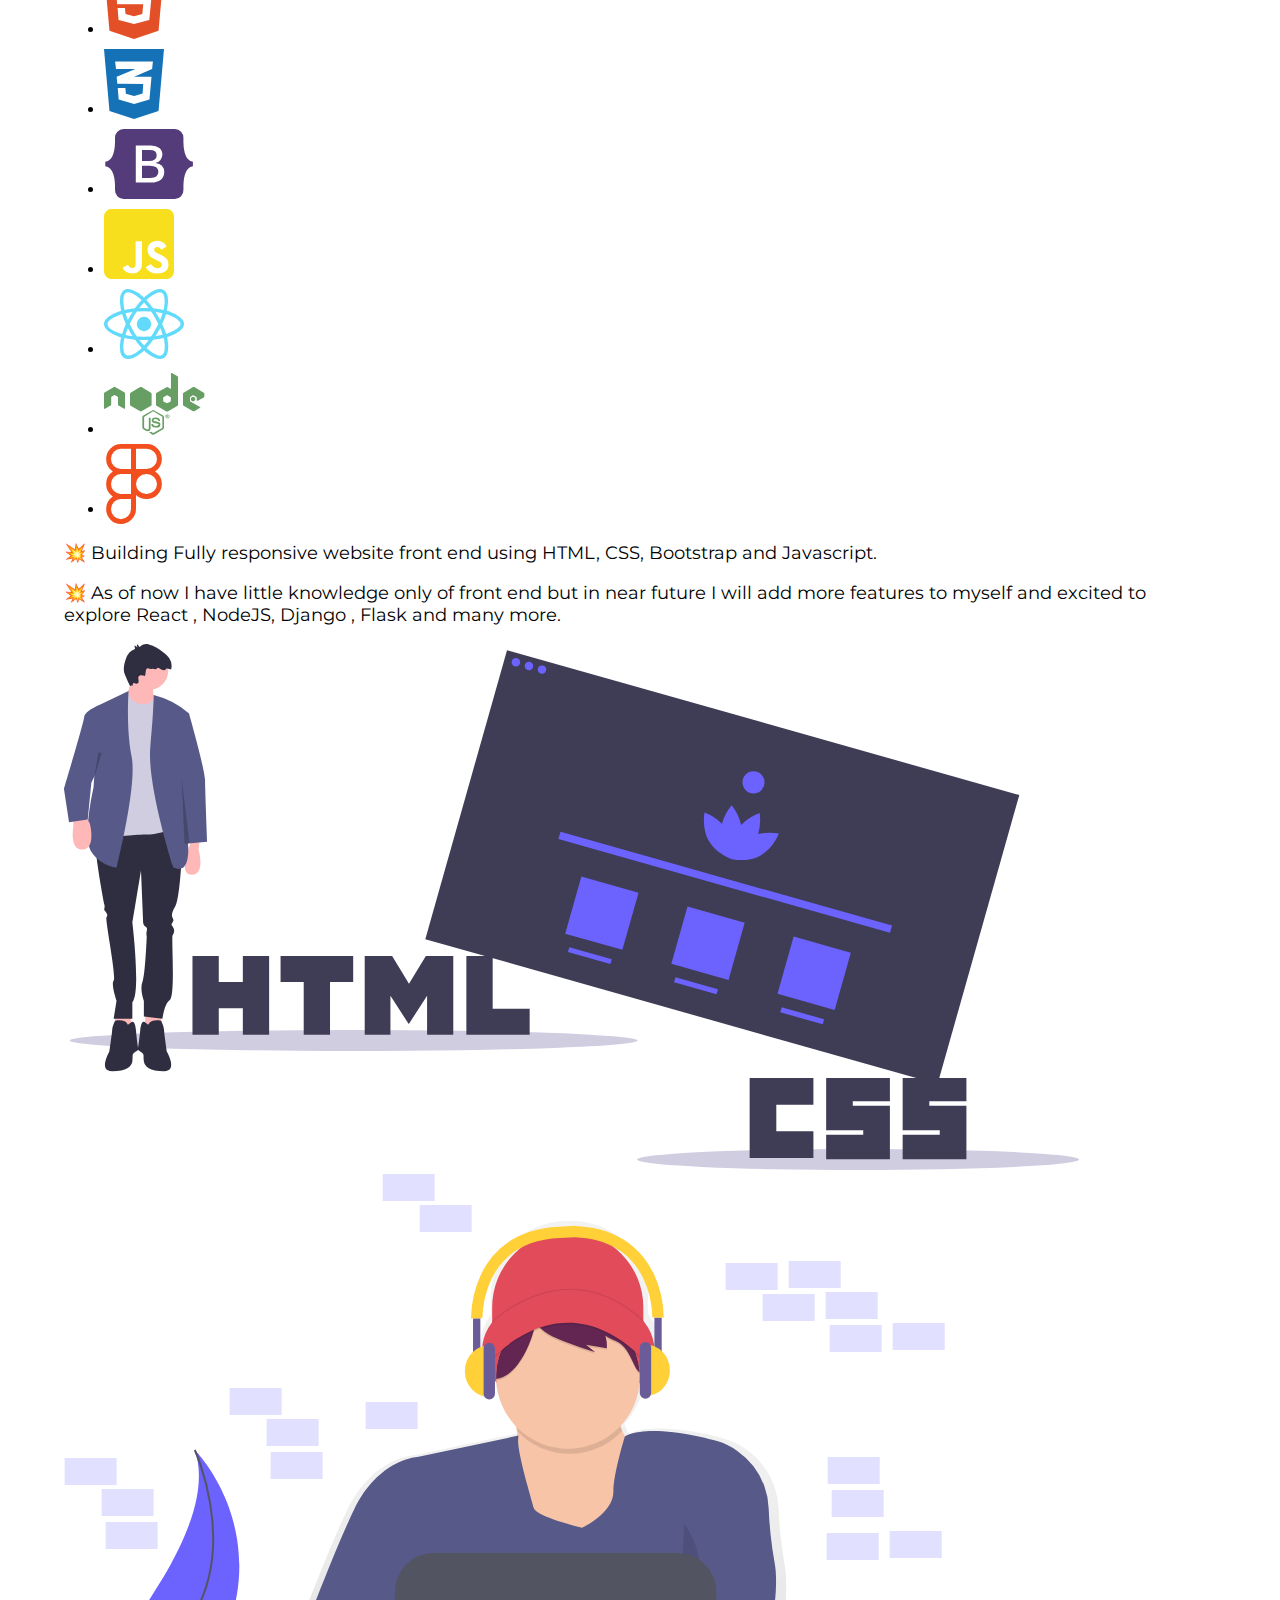
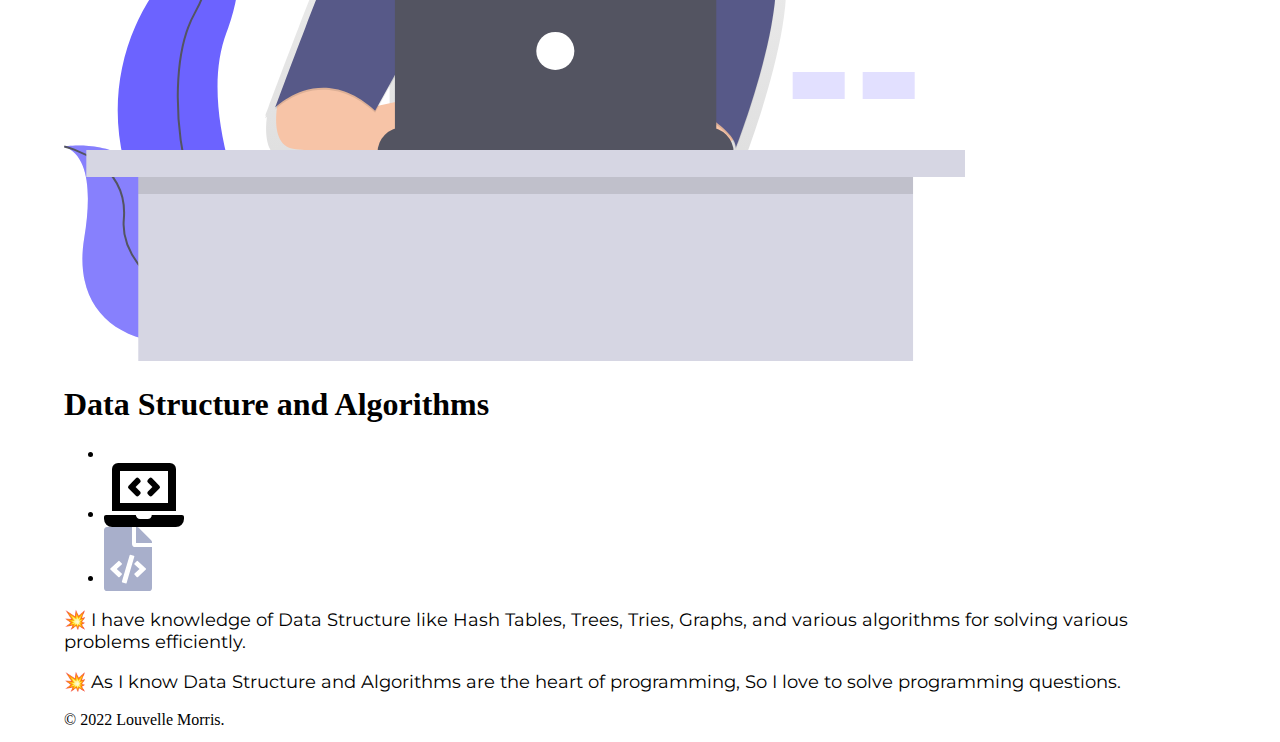
==== commit fe274b1b: "Update index.html" ====
--- a/index.html
+++ b/index.html
@@ -137,7 +137,7 @@
                       <p class ="Features-paragraph">
                          💥 I have knowledge of Data Structure like Hash Tables, Trees, Tries, Graphs, and various algorithms for solving various problems efficiently.</p>
                       <p  class ="Features-paragraph">
-                         💥 As I know Data Structure and Algorithms are the heart of programming, So I love to solve programming question.</p>
+                         💥 As I know Data Structure and Algorithms are the heart of programming, So I love to solve programming questions.</p>
                         </div>
                   </div>
               </div>
--- a/style.css
+++ b/style.css
@@ -1,5 +1,5 @@
 body{
-    font-family: 'Open Sans', sans-serif;
+    font-family: 'Merriweather', serif;
     margin: 0;
   }
 .body_section{
@@ -8,11 +8,20 @@
 
 p{
   font-size: 18px;
+  font-family: 'Montserrat', sans-serif;
 }
 
   a{
     text-decoration: none;
-  }
+    font-family: 'Montserrat', sans-serif;
+  }
+
+h2 {
+    font-family: 'Merriweather', serif;
+  }
+
+.navbar-brand-name {
+    font-family: 'Sacramento', cursive;
 
   @font-face{
     font-family: "Lovely Home";
@@ -324,4 +333,4 @@
   padding-top: 2%;
   color: #868e96;
   text-align: center;
-}+}
